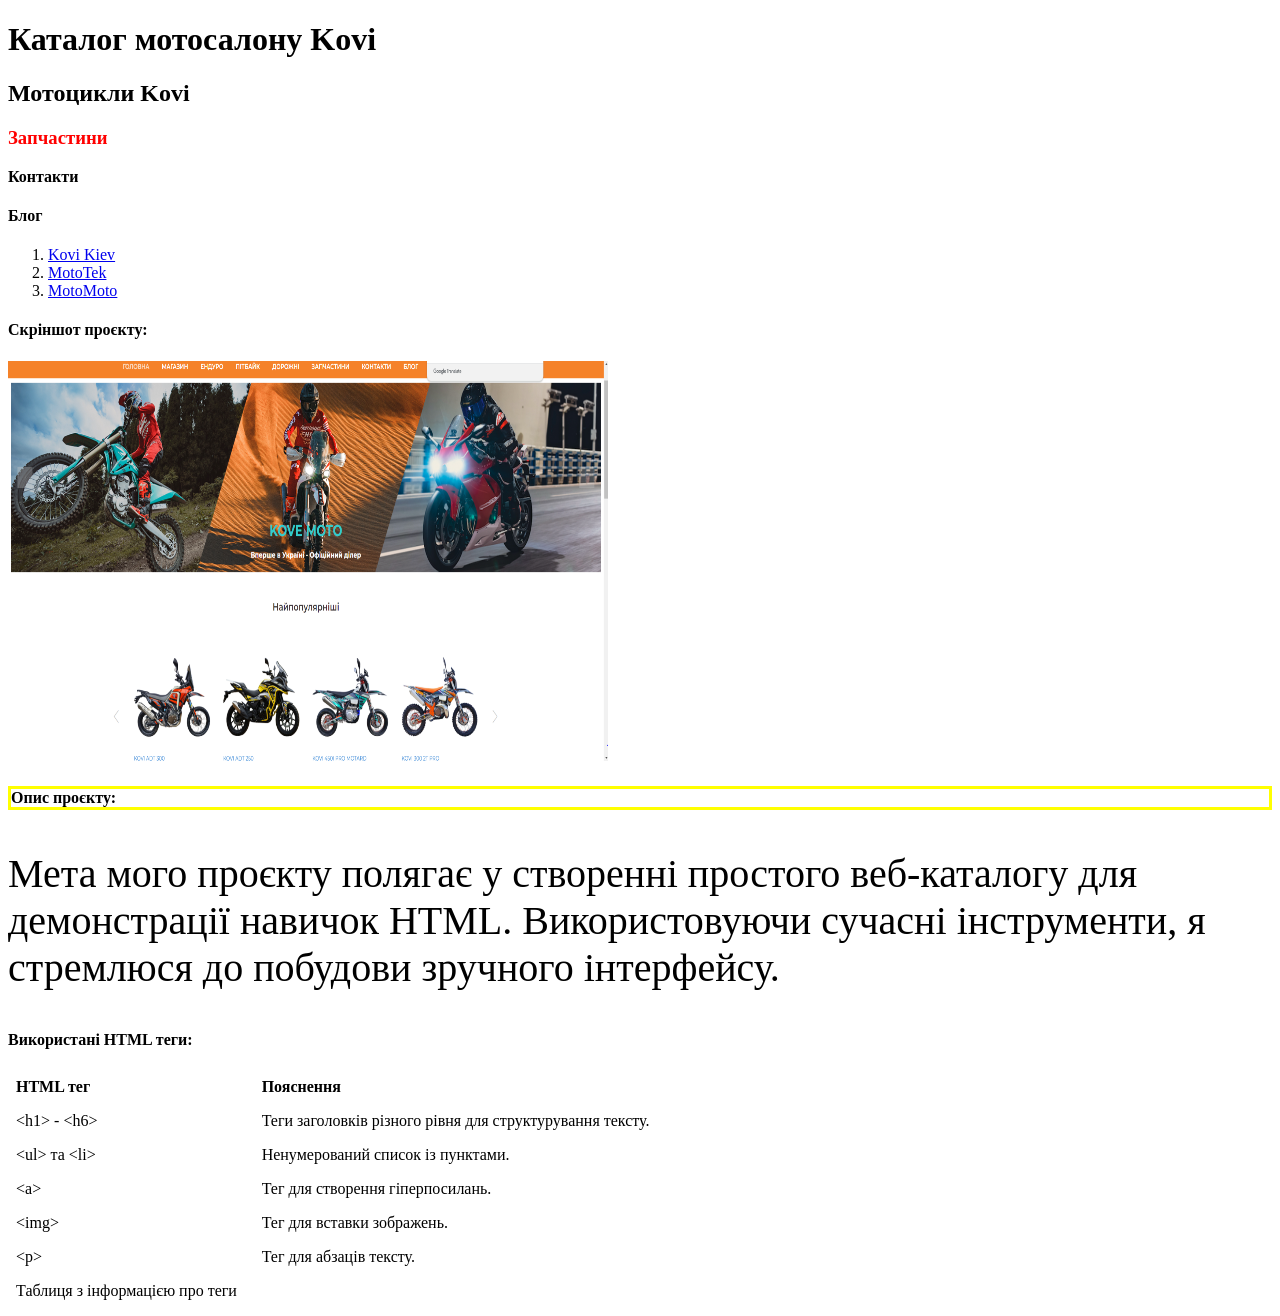
==== index.html @ 597ca4c0 "index.html" ====
<!doctype html>
<html lang="en">
<head>
    <meta charset="UTF-8">
    <meta name="viewport"
          content="width=device-width, user-scalable=no, initial-scale=1.0, maximum-scale=1.0, minimum-scale=1.0">
    <meta http-equiv="X-UA-Compatible" content="ie=edge">
    <meta name="keywords" content="html, kn23">
    <meta name="description" content="test html page">
    <title>Kovi Catalog Kiev</title>
    <link rel="stylesheet" href="styles/file.css">
</head>
<body>
<h1>Каталог мотосалону Kovi</h1>
<h2>Мотоцикли Kovi</h2>
<h3 class="text-red">Запчастини</h3>
<b>Контакти</b>
<h4>Блог</h4>

<div>
    <ol>
        <li>
            <a href="https://www.kovi.kiev.ua/">Kovi Kiev</a>
        </li>
        <li>
            <a href="https://mototek.com.ua/">MotoTek</a>
        </li>
        <li>
            <a href="https://motomoto.ua/uk/ua-motocikly">MotoMoto</a>
        </li>
    </ol>

    <h4>Скріншот проєкту:</h4>
    <img src="images/kovi.PNG" alt="Скріншот проєкту" width="600" height="400">

    <h4 class="element-bordered">Опис проєкту:</h4>
    <p class="text-big">Мета мого проєкту полягає у створенні простого веб-каталогу для демонстрації навичок HTML. Використовуючи сучасні інструменти, я стремлюся до побудови зручного інтерфейсу.</p>

    

    <h4>Використані HTML теги:</h4>
    <table style="border-collapse: collapse; width: 100%;">
        <thead>
        <tr>
            <th style="text-align: left; padding: 8px;">HTML тег</th>
            <th style="text-align: left; padding: 8px;">Пояснення</th>
        </tr>
        </thead>
        <tbody>
        <tr>
            <td style="padding: 8px;">&lt;h1&gt; - &lt;h6&gt;</td>
            <td style="padding: 8px;">Теги заголовків різного рівня для структурування тексту.</td>
        </tr>
        <tr>
            <td style="padding: 8px;">&lt;ul&gt; та &lt;li&gt;</td>
            <td style="padding: 8px;">Ненумерований список із пунктами.</td>
        </tr>
        <tr>
            <td style="padding: 8px;">&lt;a&gt;</td>
            <td style="padding: 8px;">Тег для створення гіперпосилань.</td>
        </tr>
        <tr>
            <td style="padding: 8px;">&lt;img&gt;</td>
            <td style="padding: 8px;">Тег для вставки зображень.</td>
        </tr>
        <tr>
            <td style="padding: 8px;">&lt;p&gt;</td>
            <td style="padding: 8px;">Тег для абзаців тексту.</td>
        </tr>
        </tbody>
        <tfoot>
        <tr>
            <td colspan="2" style="padding: 8px;">Таблиця з інформацією про теги</td>
        </tr>
        </tfoot>
    </table>
</div>

</body>
</html>
---- styles/file.css ----
.text-red{
    color: red;
}
.text-big{
   font-size: 40px;
}
.element-bordered{
    border-style: solid;
    border-width: 3px;
    border-color: yellow;
}
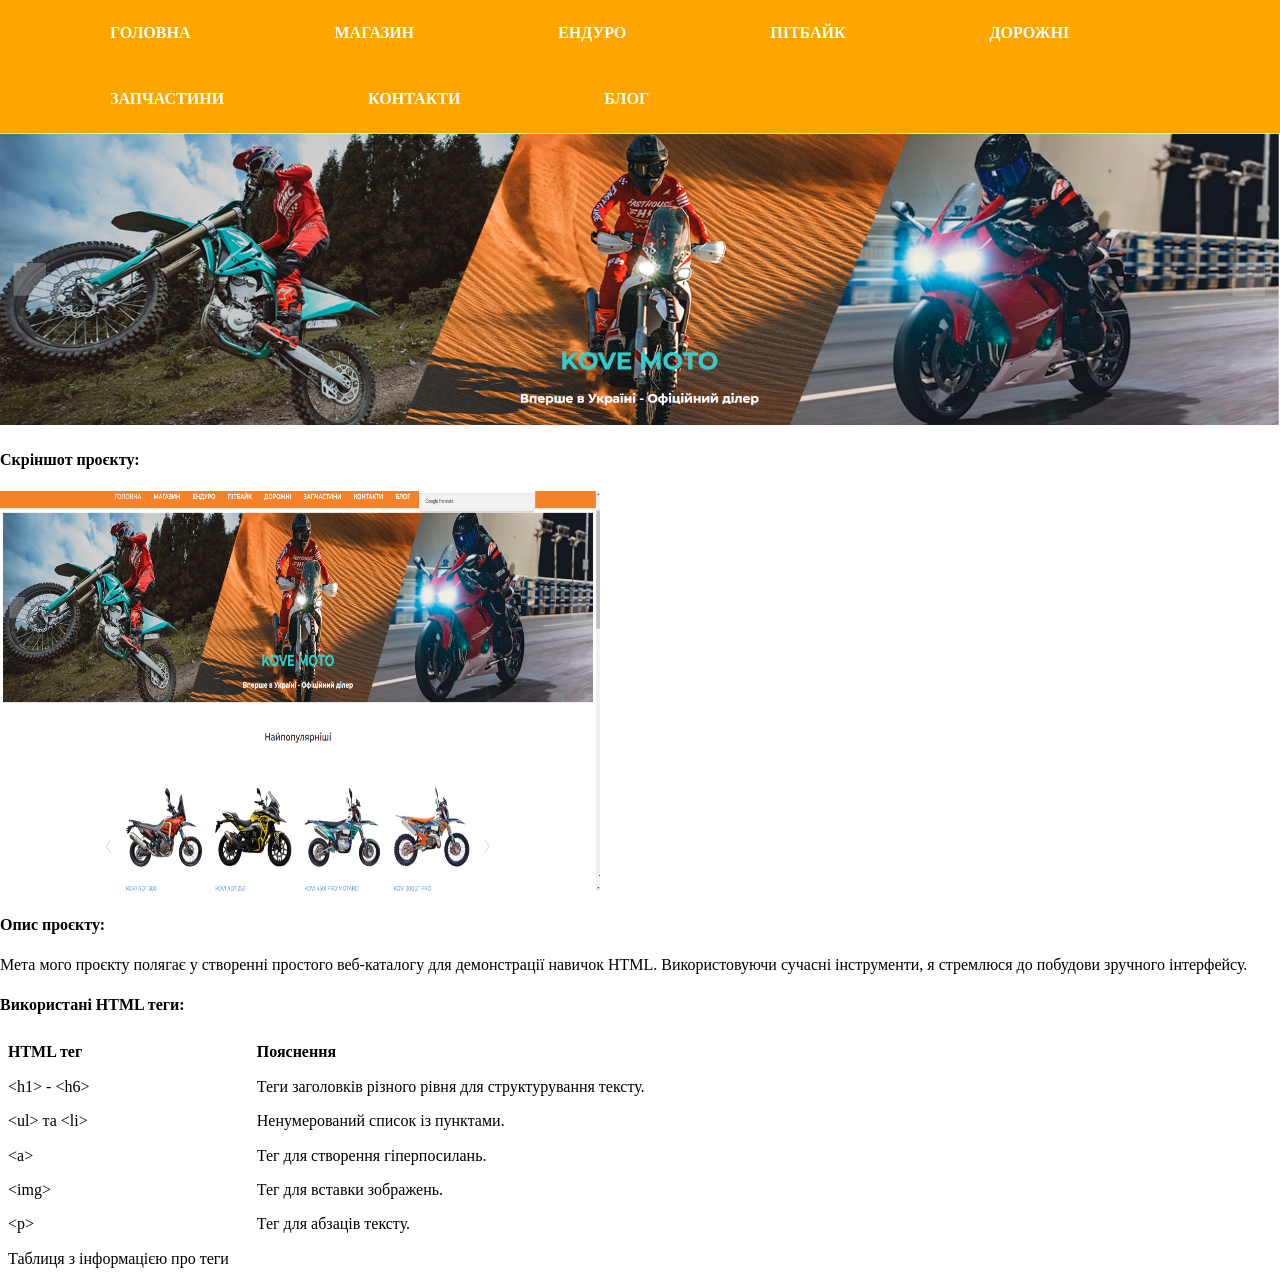
==== commit 332f032e: "Add files via upload" ====
--- a/index.html
+++ b/index.html
@@ -9,34 +9,55 @@
     <meta name="description" content="test html page">
     <title>Kovi Catalog Kiev</title>
     <link rel="stylesheet" href="styles/file.css">
+    <link rel="stylesheet" href="styles/normalize.css">
 </head>
 <body>
-<h1>Каталог мотосалону Kovi</h1>
-<h2>Мотоцикли Kovi</h2>
-<h3 class="text-red">Запчастини</h3>
-<b>Контакти</b>
-<h4>Блог</h4>
+<header>
+    <nav class="top-nav">
+        <ul>
+            <li class="top-nav">
+                <a class="top-nav" href="#">ГОЛОВНА</a>
+            </li>
+            <li class="top-nav">
+                <a class="top-nav" href="#"> МАГАЗИН</a>
+            </li>
+            <li class="top-nav">
+                <a class="top-nav" href="#"> ЕНДУРО</a>
+            </li>
+            <li class="top-nav">
+                <a class="top-nav" href="#"> ПIТБАЙК</a>
+            </li>
+            <li class="top-nav">
+                <a class="top-nav" href="#"> ДОРОЖНI</a>
+            </li>
+            <li class="top-nav">
+                <a class="top-nav" href="#"> ЗАПЧАСТИНИ</a>
+            </li>
+            <li class="top-nav">
+                <a class="top-nav" href="#"> КОНТАКТИ</a>
+            </li>
+            <li class="top-nav">
+                <a class="top-nav" href="#"> БЛОГ</a>
+            </li>
 
-<div>
-    <ol>
-        <li>
-            <a href="https://www.kovi.kiev.ua/">Kovi Kiev</a>
-        </li>
-        <li>
-            <a href="https://mototek.com.ua/">MotoTek</a>
-        </li>
-        <li>
-            <a href="https://motomoto.ua/uk/ua-motocikly">MotoMoto</a>
-        </li>
-    </ol>
+        </ul>
+    </nav>
 
+
+</header>
+
+<section>
+    <div class="banner">
+      <img src="images/banner.PNG" alt="Банер">
+    </div>
+</section>
     <h4>Скріншот проєкту:</h4>
     <img src="images/kovi.PNG" alt="Скріншот проєкту" width="600" height="400">
 
     <h4 class="element-bordered">Опис проєкту:</h4>
     <p class="text-big">Мета мого проєкту полягає у створенні простого веб-каталогу для демонстрації навичок HTML. Використовуючи сучасні інструменти, я стремлюся до побудови зручного інтерфейсу.</p>
 
-    
+    <!-- Здесь была ошибка: закрывающий тег таблицы -->
 
     <h4>Використані HTML теги:</h4>
     <table style="border-collapse: collapse; width: 100%;">
@@ -75,6 +96,9 @@
         </tfoot>
     </table>
 </div>
+<header>
 
+
+</header>
 </body>
-</html>
+</html>
--- a/styles/file.css
+++ b/styles/file.css
@@ -1,11 +1,52 @@
-.text-red{
-    color: red;
+body, header, section, main, footer {
+    width: 100%;
 }
-.text-big{
-   font-size: 40px;
+
+nav.top-nav {
+    background-color: orange;
 }
-.element-bordered{
-    border-style: solid;
-    border-width: 3px;
-    border-color: yellow;
+
+.top-nav a {
+    color: white;
+    font-weight: bold;
+}
+
+ul {
+    margin: 0; /* убрать внешние отступы */
+}
+
+li.top-nav {
+    display: inline-block;
+    list-style: none;
+}
+
+a {
+    text-decoration: none;
+}
+
+a.top-nav {
+    display: block;
+    padding: 24px 70px;
+}
+
+aside {
+    position: absolute;
+}
+
+.banner {
+    width: 100%;
+}
+
+section div img {
+    width: 100%;
+    height: auto;
+}
+
+.banner-heading {
+    position: absolute;
+    top: 50%;
+    left: 50%;
+    color: black;
+    text-transform: uppercase;
+    font-size: 200%;
 }
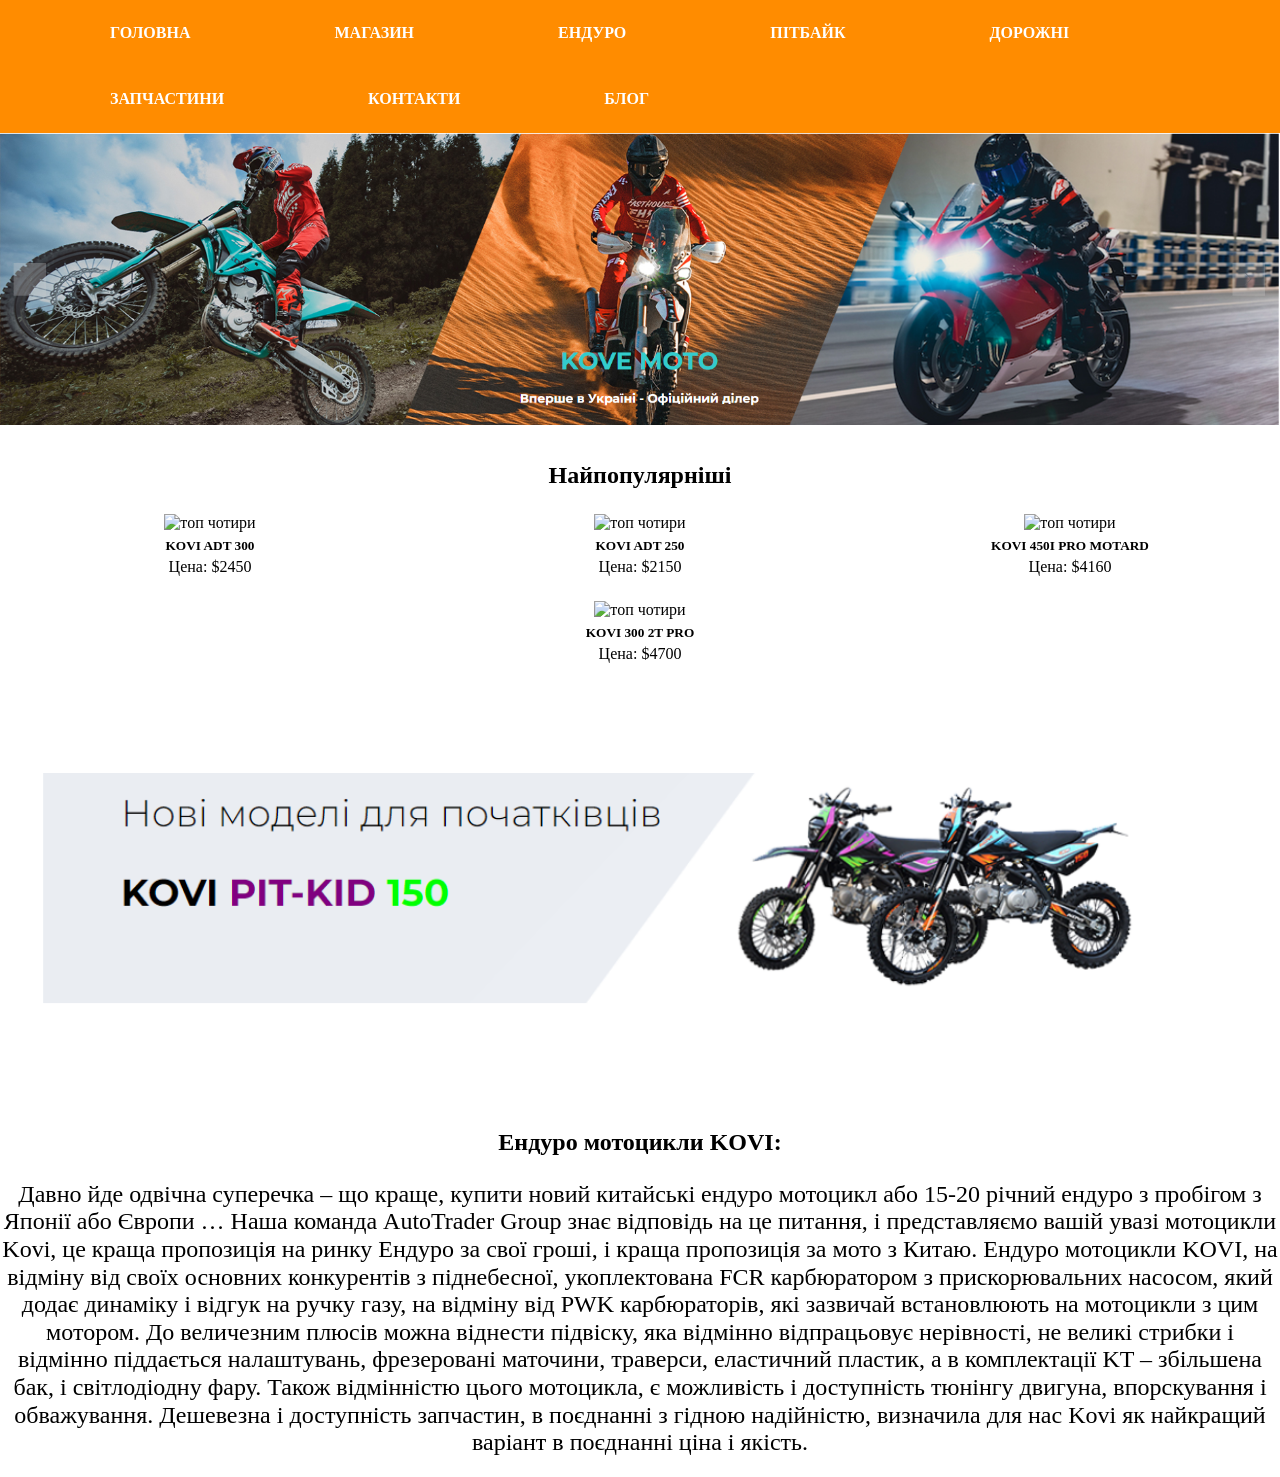
==== commit c43fb7d0: "Add files via upload" ====
--- a/index.html
+++ b/index.html
@@ -8,8 +8,9 @@
     <meta name="keywords" content="html, kn23">
     <meta name="description" content="test html page">
     <title>Kovi Catalog Kiev</title>
+    <link rel="stylesheet" href="styles/normalize.css">
     <link rel="stylesheet" href="styles/file.css">
-    <link rel="stylesheet" href="styles/normalize.css">
+
 </head>
 <body>
 <header>
@@ -51,54 +52,44 @@
       <img src="images/banner.PNG" alt="Банер">
     </div>
 </section>
-    <h4>Скріншот проєкту:</h4>
-    <img src="images/kovi.PNG" alt="Скріншот проєкту" width="600" height="400">
+<h4 class="centered">Найпопулярніші</h4>
+<div class="image-container">
+    <div class="image-item">
+        <img src="images/Kovi-Main-Card1.png" alt="топ чотири">
+        <h5>KOVI ADT 300</h5>
+        <p>Цена: $2450</p>
+    </div>
+    <div class="image-item">
+        <img src="images/Kovi-Main-Card2.png" alt="топ чотири">
+        <h5>KOVI ADT 250</h5>
+        <p>Цена: $2150</p>
+    </div>
+    <div class="image-item">
+        <img src="images/Kovi-Main-Card3.png" alt="топ чотири">
+        <h5>KOVI 450I PRO MOTARD</h5>
+        <p>Цена: $4160</p>
+    </div>
+    <div class="image-item">
+        <img src="images/Kovi-Main-Card4.png" alt="топ чотири">
+        <h5>KOVI 300 2T PRO</h5>
+        <p>Цена: $4700</p>
+    </div>
+</div>
 
-    <h4 class="element-bordered">Опис проєкту:</h4>
-    <p class="text-big">Мета мого проєкту полягає у створенні простого веб-каталогу для демонстрації навичок HTML. Використовуючи сучасні інструменти, я стремлюся до побудови зручного інтерфейсу.</p>
 
-    <!-- Здесь была ошибка: закрывающий тег таблицы -->
+<div class="center-image">
+    <img src="images/underpit.PNG" alt="центральное изображение">
+</div>
 
-    <h4>Використані HTML теги:</h4>
-    <table style="border-collapse: collapse; width: 100%;">
-        <thead>
-        <tr>
-            <th style="text-align: left; padding: 8px;">HTML тег</th>
-            <th style="text-align: left; padding: 8px;">Пояснення</th>
-        </tr>
-        </thead>
-        <tbody>
-        <tr>
-            <td style="padding: 8px;">&lt;h1&gt; - &lt;h6&gt;</td>
-            <td style="padding: 8px;">Теги заголовків різного рівня для структурування тексту.</td>
-        </tr>
-        <tr>
-            <td style="padding: 8px;">&lt;ul&gt; та &lt;li&gt;</td>
-            <td style="padding: 8px;">Ненумерований список із пунктами.</td>
-        </tr>
-        <tr>
-            <td style="padding: 8px;">&lt;a&gt;</td>
-            <td style="padding: 8px;">Тег для створення гіперпосилань.</td>
-        </tr>
-        <tr>
-            <td style="padding: 8px;">&lt;img&gt;</td>
-            <td style="padding: 8px;">Тег для вставки зображень.</td>
-        </tr>
-        <tr>
-            <td style="padding: 8px;">&lt;p&gt;</td>
-            <td style="padding: 8px;">Тег для абзаців тексту.</td>
-        </tr>
-        </tbody>
-        <tfoot>
-        <tr>
-            <td colspan="2" style="padding: 8px;">Таблиця з інформацією про теги</td>
-        </tr>
-        </tfoot>
-    </table>
-</div>
+    <h4 class="centered">Ендуро мотоцикли KOVI:</h4>
+    <p class="centered">
+        Давно йде одвічна суперечка – що краще, купити новий китайські ендуро мотоцикл або 15-20 річний ендуро з пробігом з Японії або Європи … Наша команда AutoTrader Group знає відповідь на це питання, і представляємо вашій увазі мотоцикли Kovi, це краща пропозиція на ринку Ендуро за свої гроші, і краща пропозиція за мото з Китаю.
+        Ендуро мотоцикли KOVI, на відміну від своїх основних конкурентів з піднебесної, укоплектована FCR карбюратором з прискорювальних насосом, який додає динаміку і відгук на ручку газу, на відміну від PWK карбюраторів, які зазвичай встановлюють на мотоцикли з цим мотором. До величезним плюсів можна віднести підвіску, яка відмінно відпрацьовує нерівності, не великі стрибки і відмінно піддається налаштувань, фрезеровані маточини, траверси, еластичний пластик, а в комплектації KT – збільшена бак, і світлодіодну фару. Також відмінністю цього мотоцикла, є можливість і доступність тюнінгу двигуна, впорскування і обважування. Дешевезна і доступність запчастин, в поєднанні з гідною надійністю, визначила для нас Kovi як найкращий варіант в поєднанні ціна і якість.
+    </p>
+
 <header>
 
 
 </header>
 </body>
-</html>+</html>
--- a/styles/file.css
+++ b/styles/file.css
@@ -3,7 +3,10 @@
 }
 
 nav.top-nav {
-    background-color: orange;
+    background-color: darkorange;
+    display: flex; /* Flexbox для навигации */
+    justify-content: space-between; /* Равномерное распределение */
+    align-items: center; /* Вертикальное выравнивание */
 }
 
 .top-nav a {
@@ -49,4 +52,46 @@
     color: black;
     text-transform: uppercase;
     font-size: 200%;
+}
+
+.centered {
+    text-align: center;
+    font-size: 24px;
+    margin-bottom: 20px;
+}
+
+body {
+    margin: 0px; /* Убираем отступы по умолчанию */
+}
+
+.image-container {
+    display: flex; /* Flexbox для контейнера изображений */
+    justify-content: space-around; /* Распределяем элементы по горизонтали */
+    flex-wrap: wrap; /* Элементы переносятся на новую строку при нехватке места */
+    gap: 10px; /* Пробел между элементами */
+}
+
+.image-item {
+    text-align: center; /* Центрируем текст под изображением */
+    margin: 5px; /* Отступы между элементами */
+    width: 400px; /* Фиксированная ширина для контейнера, чтобы текст был под картинкой */
+}
+
+.image-item img {
+    width: 100%; /* Картинка занимает 100% ширины родителя */
+    height: auto; /* Автоматическая высота для сохранения пропорций */
+}
+
+.image-item h5, .image-item p {
+    margin: 5px 0; /* Убираем лишние отступы для аккуратного текста */
+}
+
+.center-image {
+    margin: 100px auto; /* Автоматические отступы для центрирования */
+    width: 1200px; /* Ширина для изображения */
+}
+
+.center-image img {
+    width: 100%;
+    height: auto;
 }
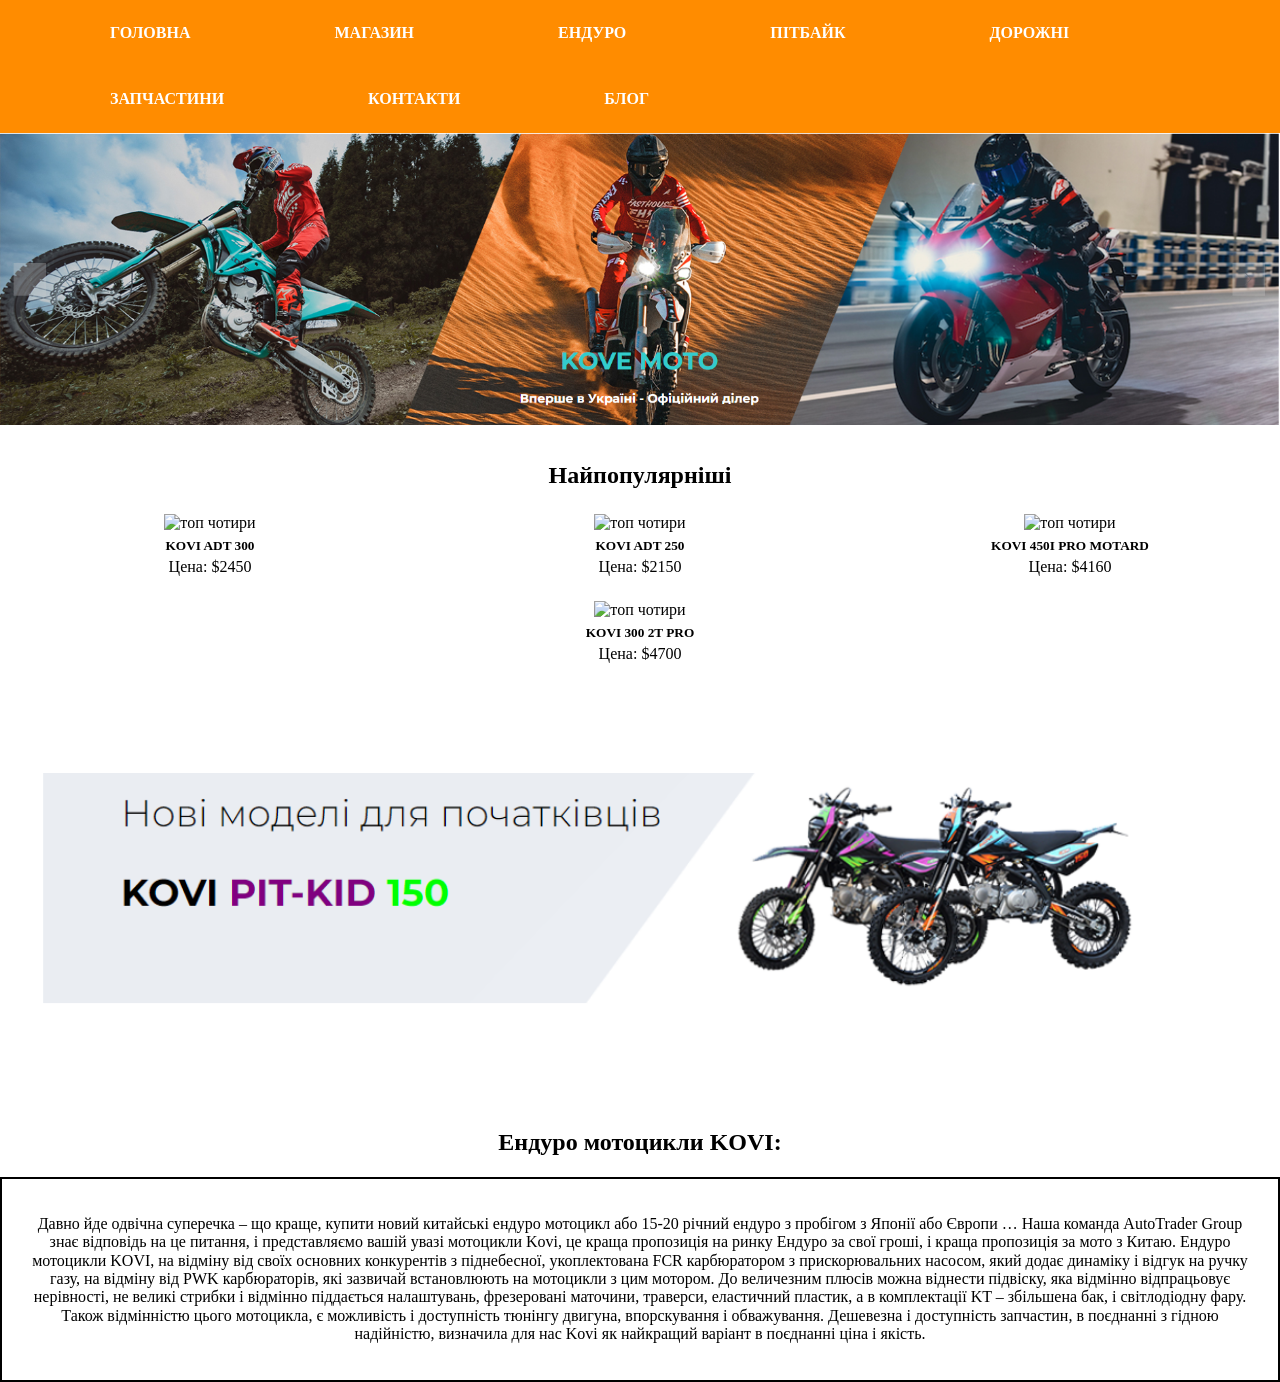
==== commit d78792c4: "Add files via upload" ====
--- a/index.html
+++ b/index.html
@@ -82,10 +82,10 @@
 </div>
 
     <h4 class="centered">Ендуро мотоцикли KOVI:</h4>
-    <p class="centered">
-        Давно йде одвічна суперечка – що краще, купити новий китайські ендуро мотоцикл або 15-20 річний ендуро з пробігом з Японії або Європи … Наша команда AutoTrader Group знає відповідь на це питання, і представляємо вашій увазі мотоцикли Kovi, це краща пропозиція на ринку Ендуро за свої гроші, і краща пропозиція за мото з Китаю.
-        Ендуро мотоцикли KOVI, на відміну від своїх основних конкурентів з піднебесної, укоплектована FCR карбюратором з прискорювальних насосом, який додає динаміку і відгук на ручку газу, на відміну від PWK карбюраторів, які зазвичай встановлюють на мотоцикли з цим мотором. До величезним плюсів можна віднести підвіску, яка відмінно відпрацьовує нерівності, не великі стрибки і відмінно піддається налаштувань, фрезеровані маточини, траверси, еластичний пластик, а в комплектації KT – збільшена бак, і світлодіодну фару. Також відмінністю цього мотоцикла, є можливість і доступність тюнінгу двигуна, впорскування і обважування. Дешевезна і доступність запчастин, в поєднанні з гідною надійністю, визначила для нас Kovi як найкращий варіант в поєднанні ціна і якість.
-    </p>
+<div class="container">
+    <p class="text">Давно йде одвічна суперечка – що краще, купити новий китайські ендуро мотоцикл або 15-20 річний ендуро з пробігом з Японії або Європи … Наша команда AutoTrader Group знає відповідь на це питання, і представляємо вашій увазі мотоцикли Kovi, це краща пропозиція на ринку Ендуро за свої гроші, і краща пропозиція за мото з Китаю.
+        Ендуро мотоцикли KOVI, на відміну від своїх основних конкурентів з піднебесної, укоплектована FCR карбюратором з прискорювальних насосом, який додає динаміку і відгук на ручку газу, на відміну від PWK карбюраторів, які зазвичай встановлюють на мотоцикли з цим мотором. До величезним плюсів можна віднести підвіску, яка відмінно відпрацьовує нерівності, не великі стрибки і відмінно піддається налаштувань, фрезеровані маточини, траверси, еластичний пластик, а в комплектації KT – збільшена бак, і світлодіодну фару. Також відмінністю цього мотоцикла, є можливість і доступність тюнінгу двигуна, впорскування і обважування. Дешевезна і доступність запчастин, в поєднанні з гідною надійністю, визначила для нас Kovi як найкращий варіант в поєднанні ціна і якість.</p>
+</div>
 
 <header>
 
--- a/styles/file.css
+++ b/styles/file.css
@@ -94,4 +94,17 @@
 .center-image img {
     width: 100%;
     height: auto;
-}+}
+.container {
+    display: grid;
+    place-items: center; /* Центрирование по горизонтали и вертикали */
+    max-width: 1300px; /* Максимальная ширина контейнера */
+    margin: 0 auto; /* Центрируем контейнер по горизонтали на странице */
+    padding: 20px; /* Внутренний отступ для пространства вокруг текста */
+    border: 2px solid black; /* Границы для визуального ограничения */
+    box-sizing: border-box; /* Включаем границы и padding в расчёт ширины */
+}
+
+.text {
+    text-align: center; /* Центрирование текста внутри контейнера */
+}
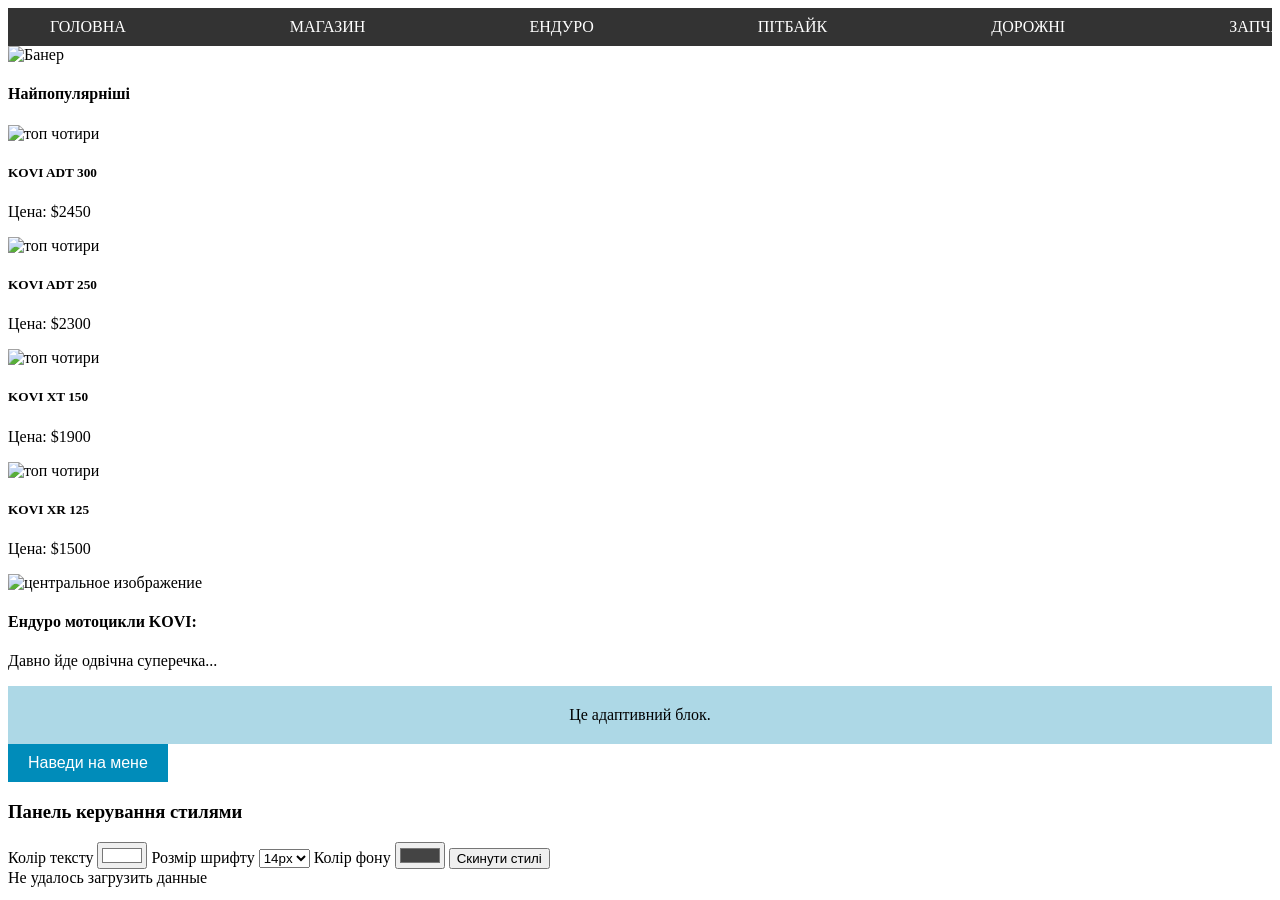
==== commit cda5e7c8: "Add files via upload" ====
--- a/index.html
+++ b/index.html
@@ -2,56 +2,214 @@
 <html lang="en">
 <head>
     <meta charset="UTF-8">
-    <meta name="viewport"
-          content="width=device-width, user-scalable=no, initial-scale=1.0, maximum-scale=1.0, minimum-scale=1.0">
-    <meta http-equiv="X-UA-Compatible" content="ie=edge">
+    <meta name="viewport" content="width=device-width, initial-scale=1.0">
     <meta name="keywords" content="html, kn23">
     <meta name="description" content="test html page">
     <title>Kovi Catalog Kiev</title>
     <link rel="stylesheet" href="styles/normalize.css">
     <link rel="stylesheet" href="styles/file.css">
-
+    <style>
+        /* Стили для навигации */
+        .navbar {
+            display: flex;
+            justify-content: space-between;
+            align-items: center;
+            background-color: #333;
+            padding: 10px 20px;
+            color: white;
+        }
+        .burger-menu {
+            font-size: 24px;
+            cursor: pointer;
+            display: none; /* Скрываем бургер на больших экранах */
+        }
+        .nav-links {
+            list-style: none;
+            display: flex; /* Горизонтальное меню по умолчанию */
+            gap: 15px; /* Расстояние между кнопками по умолчанию */
+            margin: 0;
+            padding: 0;
+        }
+        .nav-links li {
+            position: relative;
+            margin: 0;
+        }
+        .nav-links li a {
+            color: white;
+            text-decoration: none;
+            padding: 10px 20px;
+            border: 2px solid transparent;
+            border-radius: 5px;
+            transition: background-color 0.3s, color 0.3s, border 0.3s;
+        }
+        .nav-links li a:hover {
+            background-color: #005f6b;
+            color: #ffcc00; /* Меняем цвет на оранжевый при наведении */
+            border: 2px solid #ffcc00; /* Добавляем рамку */
+        }
+
+        /* Стили для подменю */
+        .nav-links li ul {
+            display: none; /* Скрываем подменю по умолчанию */
+            position: absolute;
+            top: 100%;
+            left: 0;
+            background-color: #444;
+            padding: 0;
+            list-style: none;
+            width: 200px;
+            border-radius: 5px;
+        }
+
+        .nav-links li:hover ul {
+            display: block; /* Показываем подменю при наведении на пункт меню */
+        }
+
+        .nav-links li ul li {
+            padding: 10px 20px;
+            white-space: nowrap; /* Не переносить текст на другую строку */
+            text-overflow: ellipsis; /* Если текст слишком длинный, добавить многоточие */
+            overflow: hidden; /* Обрезать текст, если он слишком длинный */
+        }
+
+        .nav-links li ul li a {
+            display: block; /* Блокировать ссылки, чтобы они занимали всю ширину ячейки */
+            width: 100%;
+            padding: 10px 20px; /* Добавим отступы для лучшего восприятия */
+            text-decoration: none; /* Убираем подчеркивание */
+            color: white;
+            transition: background-color 0.3s, color 0.3s;
+        }
+
+        .nav-links li ul li a:hover {
+            background-color: #005f6b;
+        }
+
+        /* Дополнительные отступы на больших экранах */
+        @media (min-width: 769px) {
+            .nav-links {
+                gap: 120px; /* Увеличиваем расстояние между кнопками */
+            }
+        }
+
+        /* Стили для мобильных устройств */
+        @media (max-width: 768px) {
+            .burger-menu {
+                display: block; /* Показываем бургер на маленьких экранах */
+            }
+            .nav-links {
+                display: none; /* Скрываем меню */
+                flex-direction: column;
+                background-color: #444;
+                padding: 10px;
+                position: absolute;
+                top: 50px;
+                right: 10px;
+                width: 200px;
+                border-radius: 5px;
+            }
+            .nav-links.active {
+                display: flex; /* Показываем меню при клике на бургер */
+            }
+        }
+
+        /* Стили для адаптивного блока */
+        .responsive-block {
+            background-color: lightblue;
+            padding: 20px;
+            text-align: center;
+        }
+        @media (max-width: 600px) {
+            .responsive-block {
+                background-color: lightcoral;
+            }
+        }
+
+        /* Стили для кнопки с hover-эффектом */
+        .hover-button {
+            background-color: #008CBA;
+            color: white;
+            border: none;
+            padding: 10px 20px;
+            cursor: pointer;
+            font-size: 16px;
+            transition: background-color 0.3s, color 0.3s;
+        }
+        .hover-button:hover {
+            background-color: #005f6b;
+            color: #ffcc00;
+        }
+    </style>
 </head>
 <body>
 <header>
-    <nav class="top-nav">
-        <ul>
-            <li class="top-nav">
-                <a class="top-nav" href="#">ГОЛОВНА</a>
-            </li>
-            <li class="top-nav">
-                <a class="top-nav" href="#"> МАГАЗИН</a>
-            </li>
-            <li class="top-nav">
-                <a class="top-nav" href="#"> ЕНДУРО</a>
-            </li>
-            <li class="top-nav">
-                <a class="top-nav" href="#"> ПIТБАЙК</a>
-            </li>
-            <li class="top-nav">
-                <a class="top-nav" href="#"> ДОРОЖНI</a>
-            </li>
-            <li class="top-nav">
-                <a class="top-nav" href="#"> ЗАПЧАСТИНИ</a>
-            </li>
-            <li class="top-nav">
-                <a class="top-nav" href="#"> КОНТАКТИ</a>
-            </li>
-            <li class="top-nav">
-                <a class="top-nav" href="#"> БЛОГ</a>
-            </li>
-
+    <nav class="navbar">
+        <!-- Бургер-меню -->
+        <div class="burger-menu" onclick="toggleMenu()">&#9776;</div>
+        <!-- Горизонтальное меню -->
+        <ul class="nav-links" id="nav-links">
+            <li><a href="#">ГОЛОВНА</a></li>
+            <li><a href="#">МАГАЗИН</a></li>
+            <li>
+                <a href="#">ЕНДУРО</a>
+                <ul>
+                    <li><a href="#">KOVI LITE 300</a></li>
+                    <li><a href="#">KOVI PRO 300S</a></li>
+                    <li><a href="#">KOVI JNC300</a></li>
+                    <li><a href="#">KOVI ADVANCE 250</a></li>
+                </ul>
+            </li>
+            <li>
+                <a href="#">ПIТБАЙК</a>
+                <ul>
+                    <li><a href="#">KOVI PIT-KID 110</a></li>
+                    <li><a href="#">KOVI PIT 125</a></li>
+                    <li><a href="#">KOVI PIT 150</a></li>
+                    <li><a href="#">KOVI MINI-PIT 50</a></li>
+                </ul>
+            </li>
+            <li>
+                <a href="#">ДОРОЖНI</a>
+                <ul>
+                    <li><a href="#">KOVI ADT 250</a></li>
+                    <li><a href="#">KOVI ADT 300</a></li>
+                    <li><a href="#">KOVE 321rr</a></li>
+                    <li><a href="#">KOVE MX400R</a></li>
+                </ul>
+            </li>
+            <li>
+                <a href="#">ЗАПЧАСТИНИ</a>
+                <ul>
+                    <li><a href="#">Двигун</a></li>
+                    <li><a href="#">Коробка передач</a></li>
+                    <li><a href="#">Мастила</a></li>
+                    <li><a href="#">Поршнева група</a></li>
+                </ul>
+            </li>
+            <li>
+                <a href="#">КОНТАКТИ</a>
+                <ul>
+                    <li><a href="#">+380999837040</a></li>
+                    <li><a href="#">+380994441213</a></li>
+                </ul>
+            </li>
+            <li>
+                <a href="#">БЛОГ</a>
+                <ul>
+                    <li><a href="#">Єндуро тури</a></li>
+                    <li><a href="#">Гайди по харду</a></li>
+                </ul>
+            </li>
         </ul>
     </nav>
-
-
 </header>
 
 <section>
     <div class="banner">
-      <img src="images/banner.PNG" alt="Банер">
+        <img src="images/banner.PNG" alt="Банер">
     </div>
 </section>
+
 <h4 class="centered">Найпопулярніші</h4>
 <div class="image-container">
     <div class="image-item">
@@ -62,34 +220,72 @@
     <div class="image-item">
         <img src="images/Kovi-Main-Card2.png" alt="топ чотири">
         <h5>KOVI ADT 250</h5>
-        <p>Цена: $2150</p>
+        <p>Цена: $2300</p>
     </div>
     <div class="image-item">
         <img src="images/Kovi-Main-Card3.png" alt="топ чотири">
-        <h5>KOVI 450I PRO MOTARD</h5>
-        <p>Цена: $4160</p>
+        <h5>KOVI XT 150</h5>
+        <p>Цена: $1900</p>
     </div>
     <div class="image-item">
         <img src="images/Kovi-Main-Card4.png" alt="топ чотири">
-        <h5>KOVI 300 2T PRO</h5>
-        <p>Цена: $4700</p>
-    </div>
-</div>
-
+        <h5>KOVI XR 125</h5>
+        <p>Цена: $1500</p>
+    </div>
+</div>
 
 <div class="center-image">
     <img src="images/underpit.PNG" alt="центральное изображение">
 </div>
 
-    <h4 class="centered">Ендуро мотоцикли KOVI:</h4>
+<h4 class="centered">Ендуро мотоцикли KOVI:</h4>
 <div class="container">
-    <p class="text">Давно йде одвічна суперечка – що краще, купити новий китайські ендуро мотоцикл або 15-20 річний ендуро з пробігом з Японії або Європи … Наша команда AutoTrader Group знає відповідь на це питання, і представляємо вашій увазі мотоцикли Kovi, це краща пропозиція на ринку Ендуро за свої гроші, і краща пропозиція за мото з Китаю.
-        Ендуро мотоцикли KOVI, на відміну від своїх основних конкурентів з піднебесної, укоплектована FCR карбюратором з прискорювальних насосом, який додає динаміку і відгук на ручку газу, на відміну від PWK карбюраторів, які зазвичай встановлюють на мотоцикли з цим мотором. До величезним плюсів можна віднести підвіску, яка відмінно відпрацьовує нерівності, не великі стрибки і відмінно піддається налаштувань, фрезеровані маточини, траверси, еластичний пластик, а в комплектації KT – збільшена бак, і світлодіодну фару. Також відмінністю цього мотоцикла, є можливість і доступність тюнінгу двигуна, впорскування і обважування. Дешевезна і доступність запчастин, в поєднанні з гідною надійністю, визначила для нас Kovi як найкращий варіант в поєднанні ціна і якість.</p>
-</div>
-
-<header>
-
-
-</header>
+    <p class="text">Давно йде одвічна суперечка...</p>
+</div>
+
+<div class="responsive-block">
+    Це адаптивний блок.
+</div>
+
+<button class="hover-button">Наведи на мене</button>
+
+<script src="script.js"></script>
+<script src="fetch.js"></script>
+<script>
+    function toggleMenu() {
+        const navLinks = document.getElementById('nav-links');
+        navLinks.classList.toggle('active');
+    }
+</script>
+
+<div class="style-panel">
+    <h3>Панель керування стилями</h3>
+
+    <!-- Изменение цвета текста -->
+    <label for="text-color">Колір тексту</label>
+    <input type="color" id="text-color" value="#ffffff">
+
+    <!-- Изменение размера шрифта -->
+    <label for="font-size">Розмір шрифту</label>
+    <select id="font-size">
+        <option value="14px">14px</option>
+        <option value="16px">16px</option>
+        <option value="18px">18px</option>
+        <option value="20px">20px</option>
+    </select>
+
+    <!-- Изменение фона -->
+    <label for="bg-color">Колір фону</label>
+    <input type="color" id="bg-color" value="#444444">
+
+    <!-- Кнопка сброса -->
+    <button id="reset-styles">Скинути стилі</button>
+</div>
+
+<!-- Контейнер для данных API -->
+<div id="data-container">
+    <h2>Данные из API:</h2>
+</div>
+
 </body>
-</html>
+</html>
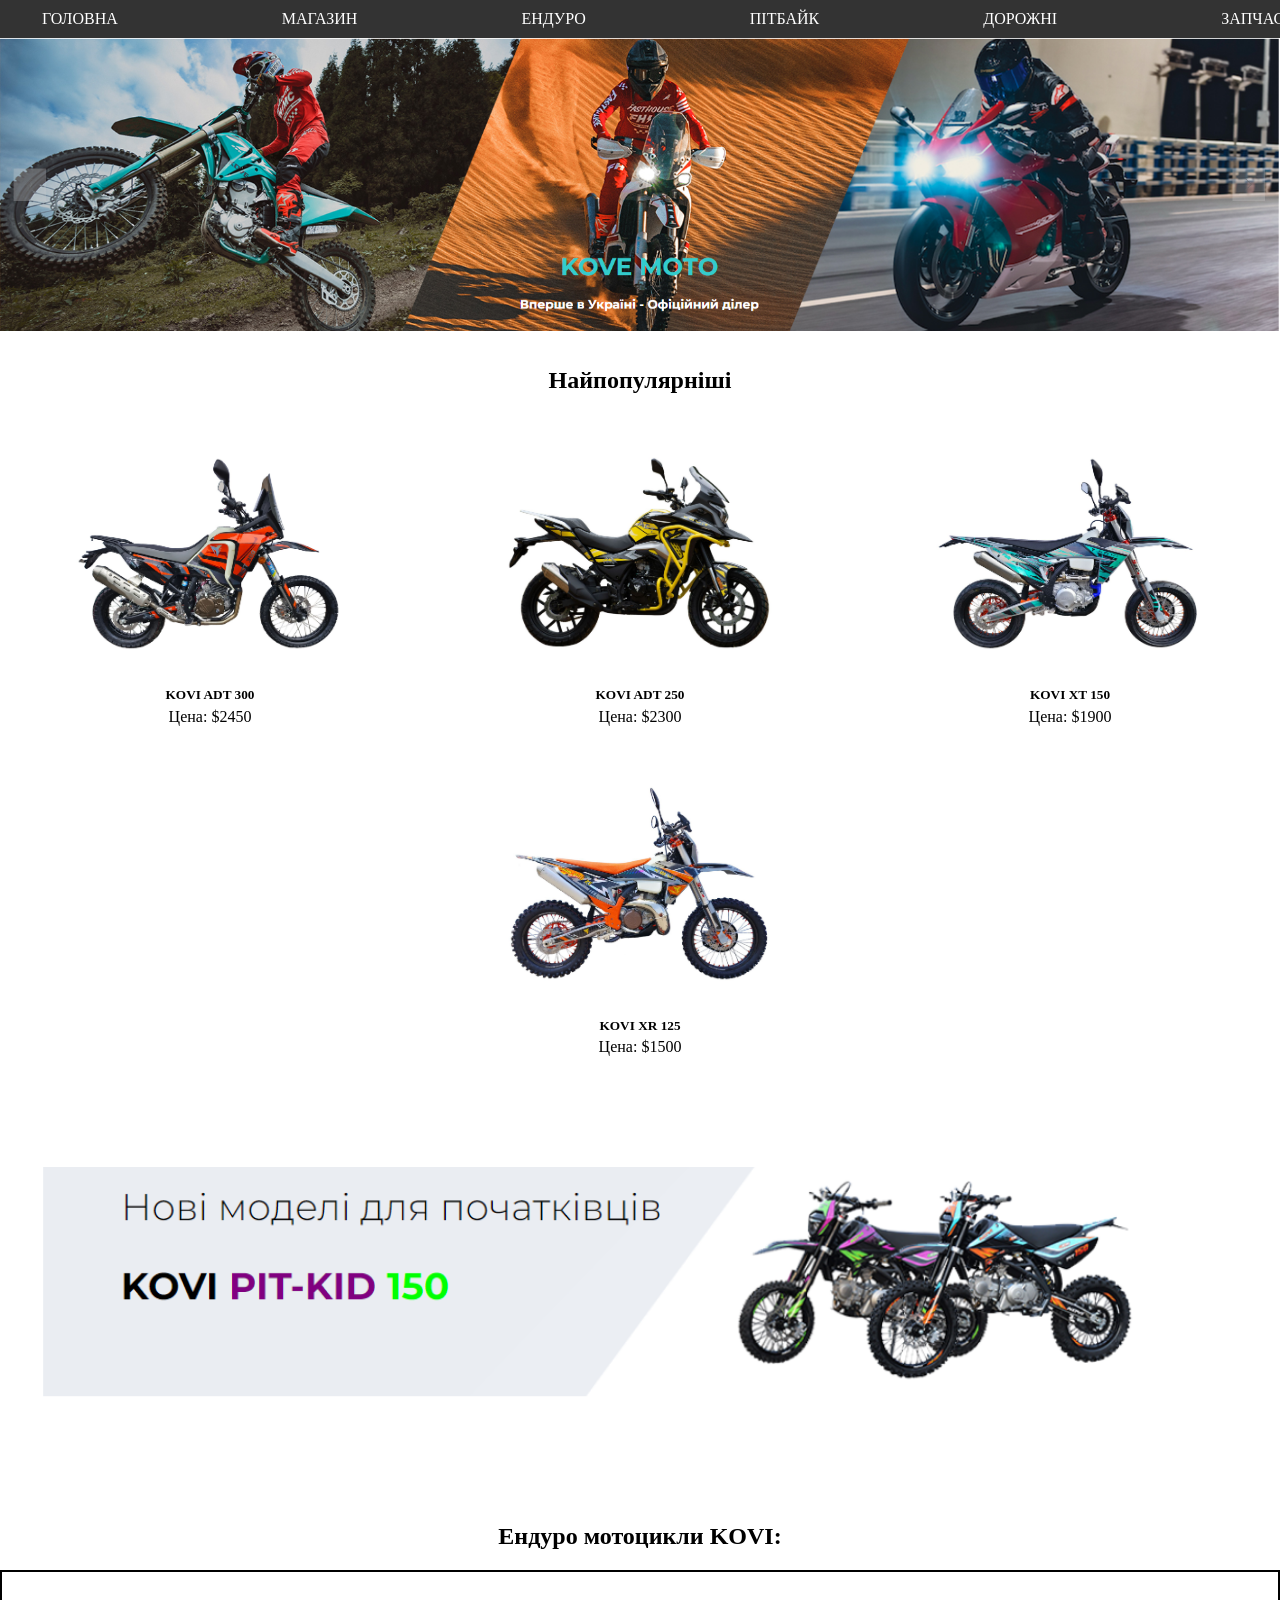
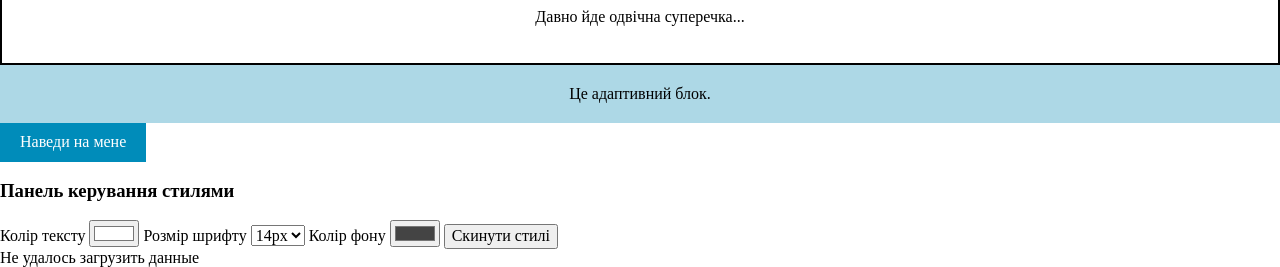
==== commit fd2edb2f: "Add files via upload" ====
--- a/index.html
+++ b/index.html
@@ -194,11 +194,7 @@
                 </ul>
             </li>
             <li>
-                <a href="#">БЛОГ</a>
-                <ul>
-                    <li><a href="#">Єндуро тури</a></li>
-                    <li><a href="#">Гайди по харду</a></li>
-                </ul>
+                <a href="login.html">ВХІД</a>
             </li>
         </ul>
     </nav>
--- a/styles/file.css
+++ b/styles/file.css
@@ -0,0 +1,110 @@
+body, header, section, main, footer {
+    width: 100%;
+}
+
+nav.top-nav {
+    background-color: darkorange;
+    display: flex; /* Flexbox для навигации */
+    justify-content: space-between; /* Равномерное распределение */
+    align-items: center; /* Вертикальное выравнивание */
+}
+
+.top-nav a {
+    color: white;
+    font-weight: bold;
+}
+
+ul {
+    margin: 0; /* убрать внешние отступы */
+}
+
+li.top-nav {
+    display: inline-block;
+    list-style: none;
+}
+
+a {
+    text-decoration: none;
+}
+
+a.top-nav {
+    display: block;
+    padding: 24px 70px;
+}
+
+aside {
+    position: absolute;
+}
+
+.banner {
+    width: 100%;
+}
+
+section div img {
+    width: 100%;
+    height: auto;
+}
+
+.banner-heading {
+    position: absolute;
+    top: 50%;
+    left: 50%;
+    color: black;
+    text-transform: uppercase;
+    font-size: 200%;
+}
+
+.centered {
+    text-align: center;
+    font-size: 24px;
+    margin-bottom: 20px;
+}
+
+body {
+    margin: 0px; /* Убираем отступы по умолчанию */
+}
+
+.image-container {
+    display: flex; /* Flexbox для контейнера изображений */
+    justify-content: space-around; /* Распределяем элементы по горизонтали */
+    flex-wrap: wrap; /* Элементы переносятся на новую строку при нехватке места */
+    gap: 10px; /* Пробел между элементами */
+}
+
+.image-item {
+    text-align: center; /* Центрируем текст под изображением */
+    margin: 5px; /* Отступы между элементами */
+    width: 400px; /* Фиксированная ширина для контейнера, чтобы текст был под картинкой */
+}
+
+.image-item img {
+    width: 100%; /* Картинка занимает 100% ширины родителя */
+    height: auto; /* Автоматическая высота для сохранения пропорций */
+}
+
+.image-item h5, .image-item p {
+    margin: 5px 0; /* Убираем лишние отступы для аккуратного текста */
+}
+
+.center-image {
+    margin: 100px auto; /* Автоматические отступы для центрирования */
+    width: 1200px; /* Ширина для изображения */
+}
+
+.center-image img {
+    width: 100%;
+    height: auto;
+}
+.container {
+    display: grid;
+    place-items: center; /* Центрирование по горизонтали и вертикали */
+    max-width: 1300px; /* Максимальная ширина контейнера */
+    margin: 0 auto; /* Центрируем контейнер по горизонтали на странице */
+    padding: 20px; /* Внутренний отступ для пространства вокруг текста */
+    border: 2px solid black; /* Границы для визуального ограничения */
+    box-sizing: border-box; /* Включаем границы и padding в расчёт ширины */
+}
+
+.text {
+    text-align: center; /* Центрирование текста внутри контейнера */
+}
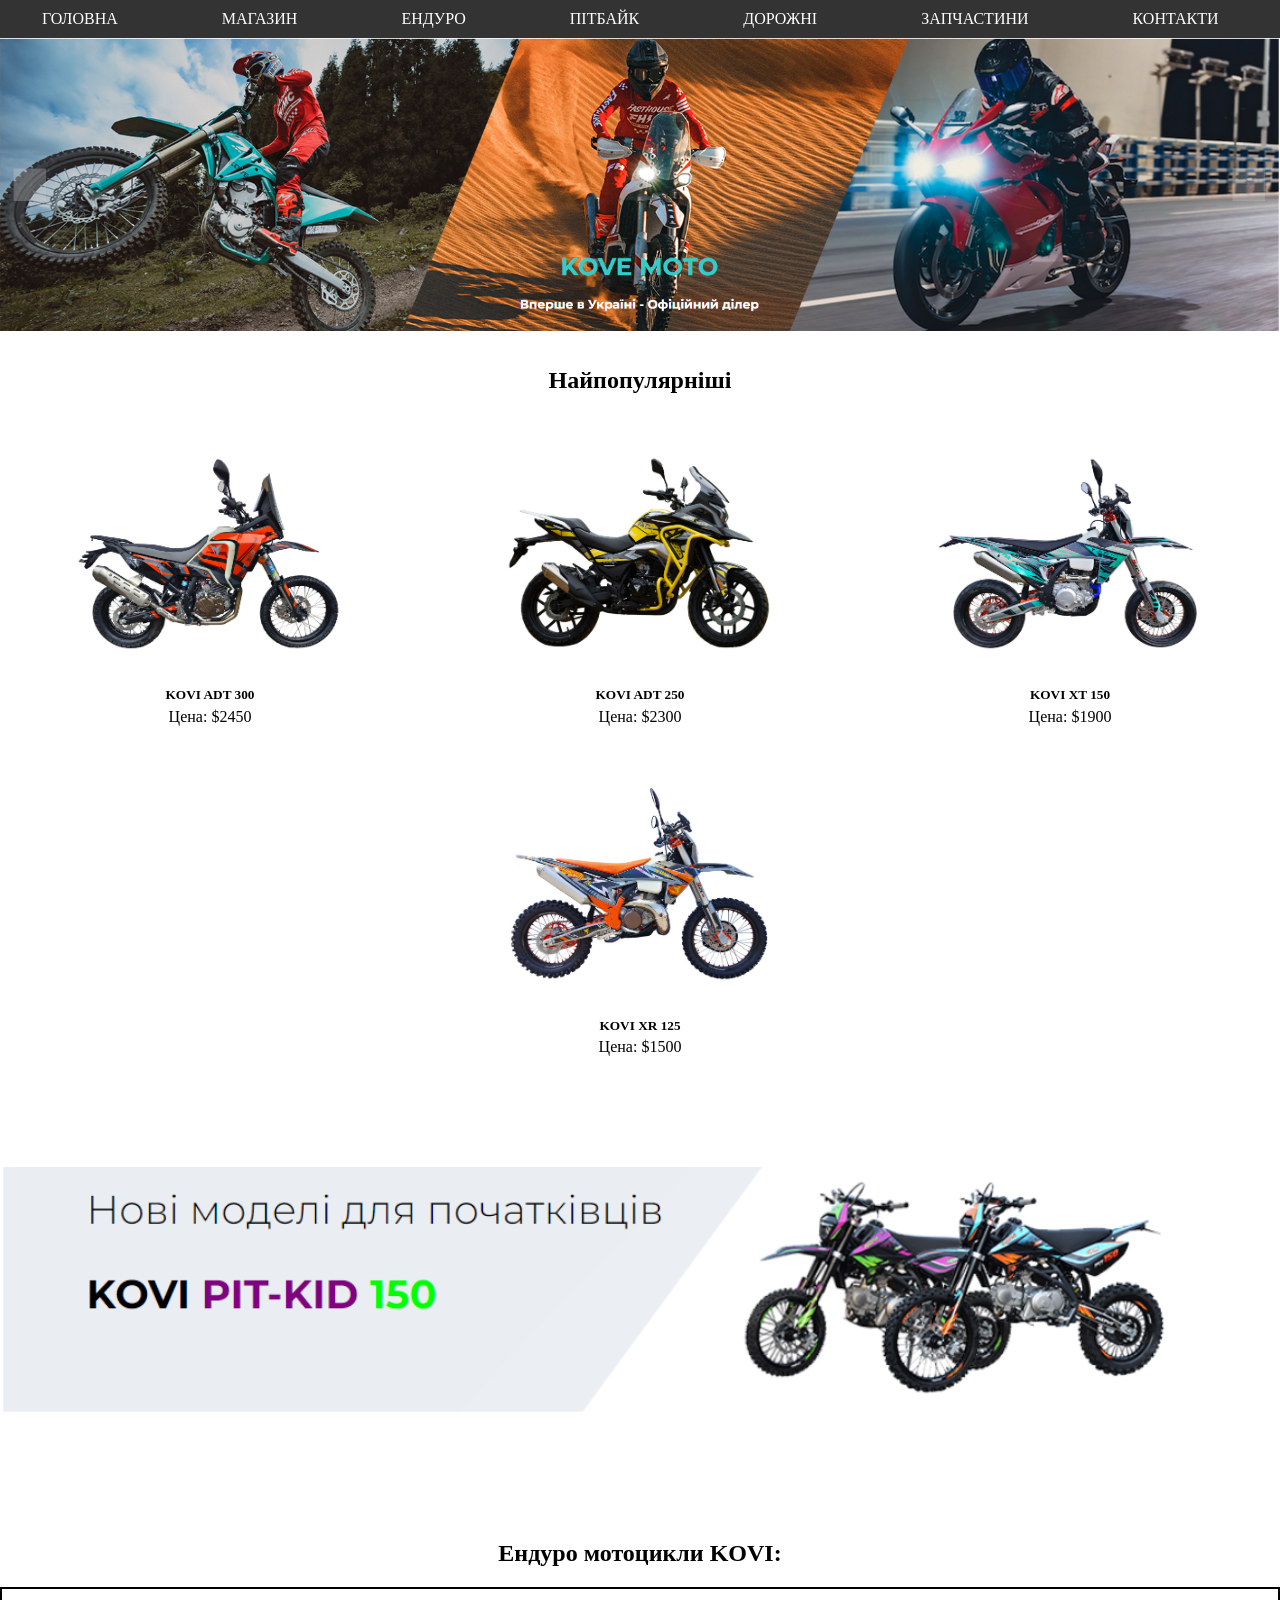
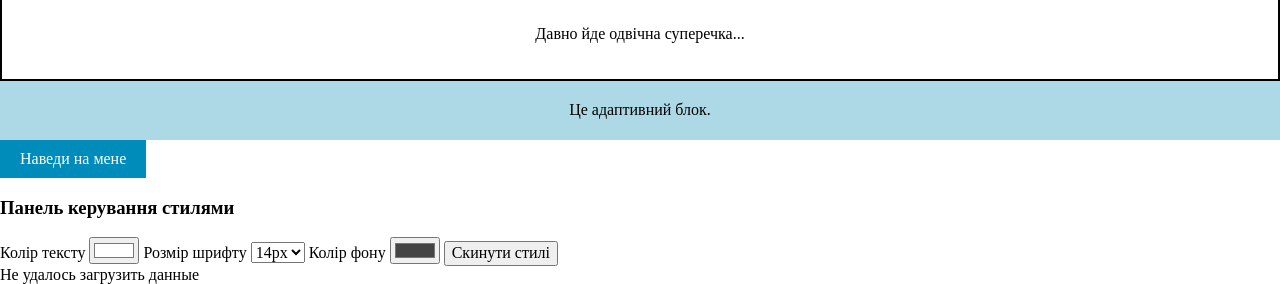
==== commit dbdb386a: "Add files via upload" ====
--- a/index.html
+++ b/index.html
@@ -88,7 +88,7 @@
         /* Дополнительные отступы на больших экранах */
         @media (min-width: 769px) {
             .nav-links {
-                gap: 120px; /* Увеличиваем расстояние между кнопками */
+                gap: 60px; /* Увеличиваем расстояние между кнопками */
             }
         }
 
--- a/styles/file.css
+++ b/styles/file.css
@@ -108,3 +108,7 @@
 .text {
     text-align: center; /* Центрирование текста внутри контейнера */
 }
+.center-image {
+    margin: 100px auto; /* Автоматичні відступи для центрирования */
+    width: 100%; /* Змінено на 100% для відповідності ширині інших елементів */
+}
